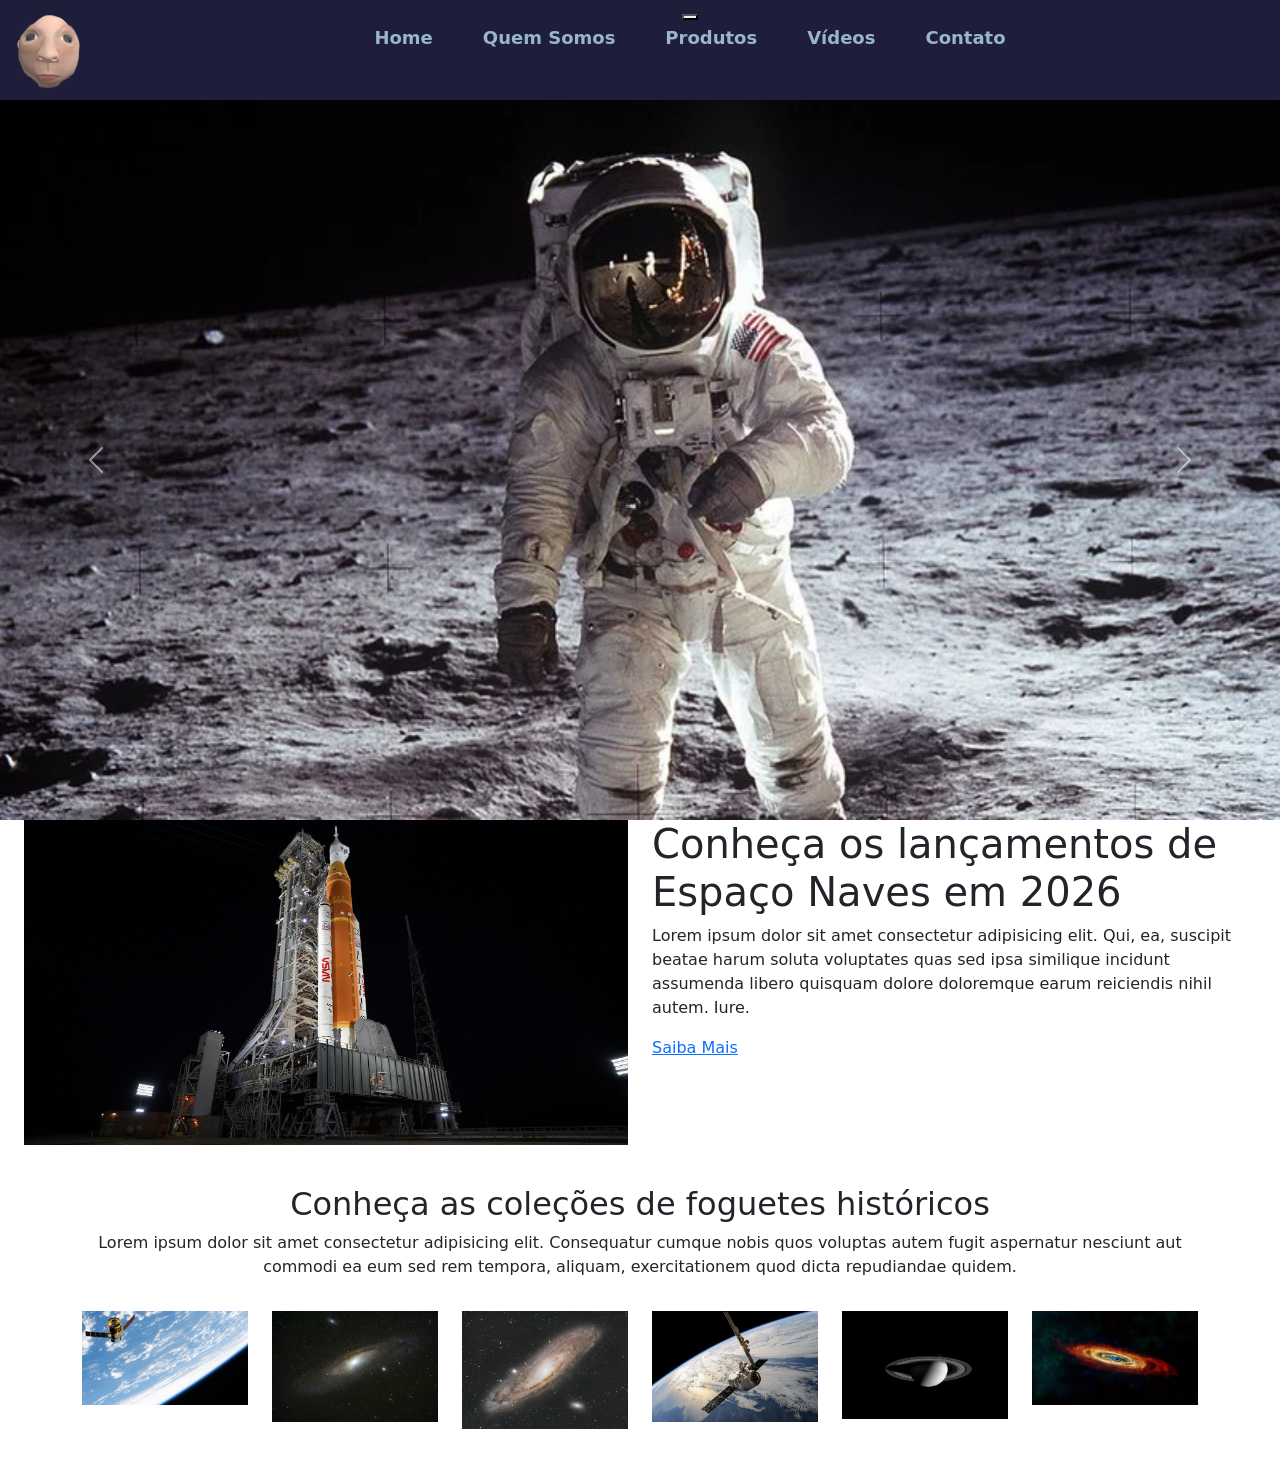
==== Aula/html/index.html @ 18e50215 "Primeiro commit" ====
<!DOCTYPE html>
<html lang="en">

<head>
    <meta charset="UTF-8">
    <meta name="viewport" content="width=device-width, initial-scale=1.0">
    <link rel="stylesheet" href="../css/bootstrap.min.css">
    <link rel="stylesheet" href="../css/style.css">
    <title>..:: Space Developer ::..</title>
</head>

<body>
    <!-- Início Menu -->
    <header id="header">
        <a id="logo" href="index.html"><img src="../../img/imagem.webp" alt="Logo da Empresa Espaço Developer"></a>
        <nav id="nav">
            <button aria-label="Abrir Menu" id="btn-mobile" aria-haspopup="true" aria-controls="menu"
                aria-expanded="false">
                <span id="hamburger" aria-hidden="true"></span>
            </button>
            <ul id="menu" role="menuitem">
                <li role="none"><a class="linkMenu" role="menuitem" href="./index.html" aria-current="page">Home</a>
                </li>
                <li role="none"><a class="linkMenu" role="menuitem" href="./quem_somos.html" target="_blank">Quem
                        Somos</a></li>
                <li role="none"><a class="linkMenu" role="menuitem" href="./produtos.html" target="_blank">Produtos</a>
                </li>
                <li role="none"><a class="linkMenu" role="menuitem" href="./videos.html" target="_blank">Vídeos</a></li>
                <li role="none"><a class="linkMenu" role="menuitem" href="./contato.html" target="_blank">Contato</a>
                </li>
            </ul>
        </nav>
    </header>
    <!-- Fim Menu -->
    <!-- Conteudo Principal -->
    <main id="conteudo">
        <section aria-label="Texto Alternativo" id="hieroglyph"></section>

        <!-- caurosel Página Principal -->
        <section aria-label="Destaques em Banner">
            <div id="carouselExampleInterval" class="carousel slide" data-bs-interval="false">
                <div class="carousel-inner">
                    <div class="carousel-item active" data-bs-interval="800">
                        <img src="../../img/banner-1.jpg" class="d-block w-100" alt="Banner de Destaque 1">
                    </div>
                    <div class="carousel-item" data-bs-interval="600">
                        <img src="../../img/banner-2.png" class="d-block w-100" alt="Banner de Destaque 2">
                    </div>
                    <div class="carousel-item" data-bs-interval="600">
                        <img src="../../img/banner-3.jpg" class="d-block w-100" alt="Banner de Destaque 3">
                    </div>
                    <div class="carousel-item" data-bs-interval="600">
                        <img src="../../img/banner-4.jpg" class="d-block w-100" alt="Banner de Destaque 4">
                    </div>
                </div>
                <button class="carousel-control-prev" type="button" data-bs-target="#carouselExampleInterval" data-bs-slide="prev" aria-label="Voltar Banner">
                    <span class="carousel-control-prev-icon" aria-hidden="true"></span>
                    <span class="visually-hidden">Anterior</span>
                </button>
                <button class="carousel-control-next" type="button" data-bs-target="#carouselExampleInterval" data-bs-slide="next" aria-label="Avançar Banner">
                    <span class="carousel-control-next-icon" aria-hidden="true"></span>
                    <span class="visually-hidden">Próximo</span>
                </button>
            </div>
        </section>
        <!-- Fim carousel-->
        <!-- Inicio Banner -->
        <section class="section-banner-home" aria-label="Chamada Principal">
            <div class="container-fluid">
                <div class="row m-0">
                    <div class="col-12 col-md-6">
                        <figure>
                            <img src="../../img/banner-10.jpg" class="img-fluid" alt="Banner: lançamentos de Espaçonave 2026" loading="lazy">
                        </figure>
                    </div>
                    <div class="col-12 col-md-6">
                        <section class="texto-banner d-none d-md-block" aria-label="Mensagem Principal">
                            <h1>Conheça os lançamentos de Espaço Naves em 2026</h1>
                            <p class="d-none d-md-block">
                                Lorem ipsum dolor sit amet consectetur adipisicing elit. Qui, ea, suscipit beatae harum
                                soluta voluptates quas sed ipsa similique incidunt assumenda libero quisquam dolore
                                doloremque earum reiciendis nihil autem. Iure.
                            </p>
                            <a href="#Saiba mais sobre os lançamentos">Saiba Mais</a>
                        </section>
                    </div>
                </div>
            </div>
        </section>
        <!-- Fim Banner -->
         <!-- Inicio Destaque -->
          <section class="section-destaque py-4">
            <div class="container">
                <div class="row justify-content-center">
                    <div class="col-12 text-center mb-3">
                        <h2>Conheça as coleções de foguetes históricos</h2>
                        <p>
                            Lorem ipsum dolor sit amet consectetur adipisicing elit. Consequatur cumque nobis quos voluptas autem fugit aspernatur nesciunt aut commodi ea eum sed rem tempora, aliquam, exercitationem quod dicta repudiandae quidem.
                        </p>
                    </div>
                    <!-- Inicio Destaque 01 -->
                    <div class="col-6 col-md-2 mb-2">
                        <figure>
                            <a href="./produtos.html" aria-label="Ver detalhes da Espaço Nave Spirit">
                             <img src="../../img/banner-5.jpg" alt="Nave Spirit" class="img-fluid" loading="lazy">
                            </a>
                        </figure>
                    </div>
                    <!--Fim Destaque 01-->
                    <!-- Inicio Destaque 02 -->
                    <div class="col-6 col-md-2 mb-2">
                        <figure>
                            <a href="./produtos.html" aria-label="Ver detalhes da Espaço Nave Spirit">
                             <img src="../../img/banner-6.avif" alt="Nave Spirit" class="img-fluid" loading="lazy">
                            </a>
                        </figure>
                    </div>
                    <!--Fim Destaque 02-->
                    <!-- Inicio Destaque 03 -->
                    <div class="col-6 col-md-2 mb-2">
                        <figure>
                            <a href="./produtos.html" aria-label="Ver detalhes da Espaço Nave Spirit">
                             <img src="../../img/banner-7.jpeg" alt="Nave Spirit" class="img-fluid" loading="lazy">
                            </a>
                        </figure>
                    </div>
                    <!--Fim Destaque 03-->
                    <!-- Inicio Destaque 04 -->
                    <div class="col-6 col-md-2 mb-2">
                        <figure>
                            <a href="./produtos.html" aria-label="Ver detalhes da Espaço Nave Spirit">
                             <img src="../../img/banner-8.png" alt="Nave Spirit" class="img-fluid" loading="lazy">
                            </a>
                        </figure>
                    </div>
                    <!--Fim Destaque 04-->
                    <!-- Inicio Destaque 05 -->
                    <div class="col-6 col-md-2 mb-2">
                        <figure>
                            <a href="./produtos.html" aria-label="Ver detalhes da Espaço Nave Spirit">
                             <img src="../../img/banner-9.jpg" alt="Nave Spirit" class="img-fluid" loading="lazy">
                            </a>
                        </figure>
                    </div>
                    <!--Fim Destaque 05-->
                    <!-- Inicio Destaque 06 -->
                    <div class="col-6 col-md-2 mb-2">
                        <figure>
                            <a href="./produtos.html" aria-label="Ver detalhes da Espaço Nave Spirit">
                             <img src="../../img/banner.jpg" alt="Nave Spirit" class="img-fluid" loading="lazy">
                            </a>
                        </figure>
                    </div>
                    <!--Fim Destaque 06-->
                </div>
            </div>
          </section>
          <!-- Fim Destaque -->

    </main>
<script type="text/javascript" src="../bootstrap/js/bootstrap.bundle.min.js"></script>
</body>
</html>
---- Aula/css/style.css ----
body{
    margin: 0px;
    padding: 0px;
 }

 #header {
    text-align: center;
    height: 100px;
    background-color: rgb(30, 30, 59);
 }

 #header img {
    left: 10px;
    display: flex;
    justify-content: center;
    align-items: center;
    width: 100px;
    float: left;
    
 }

 #main-pagina-home h1 {
    color: black;
    font-weight: bold;
    font-size: 20px;
 }
 #main-pagina-home p{
    color: rgb(9, 10, 22);
    font-size: 15px;
 }

 #nav ul {
    list-style: none;
    margin: 0;
    padding: 0;
    display: flex;
    gap: 50px;
    justify-content: center;
    align-items: center;
 }
 #nav li {
    padding-left: 0;
 }

 #nav a {
    text-decoration: none;
    color: rgb(152, 182, 199);
    font-size: 18px;
    font-weight: bold;
 }
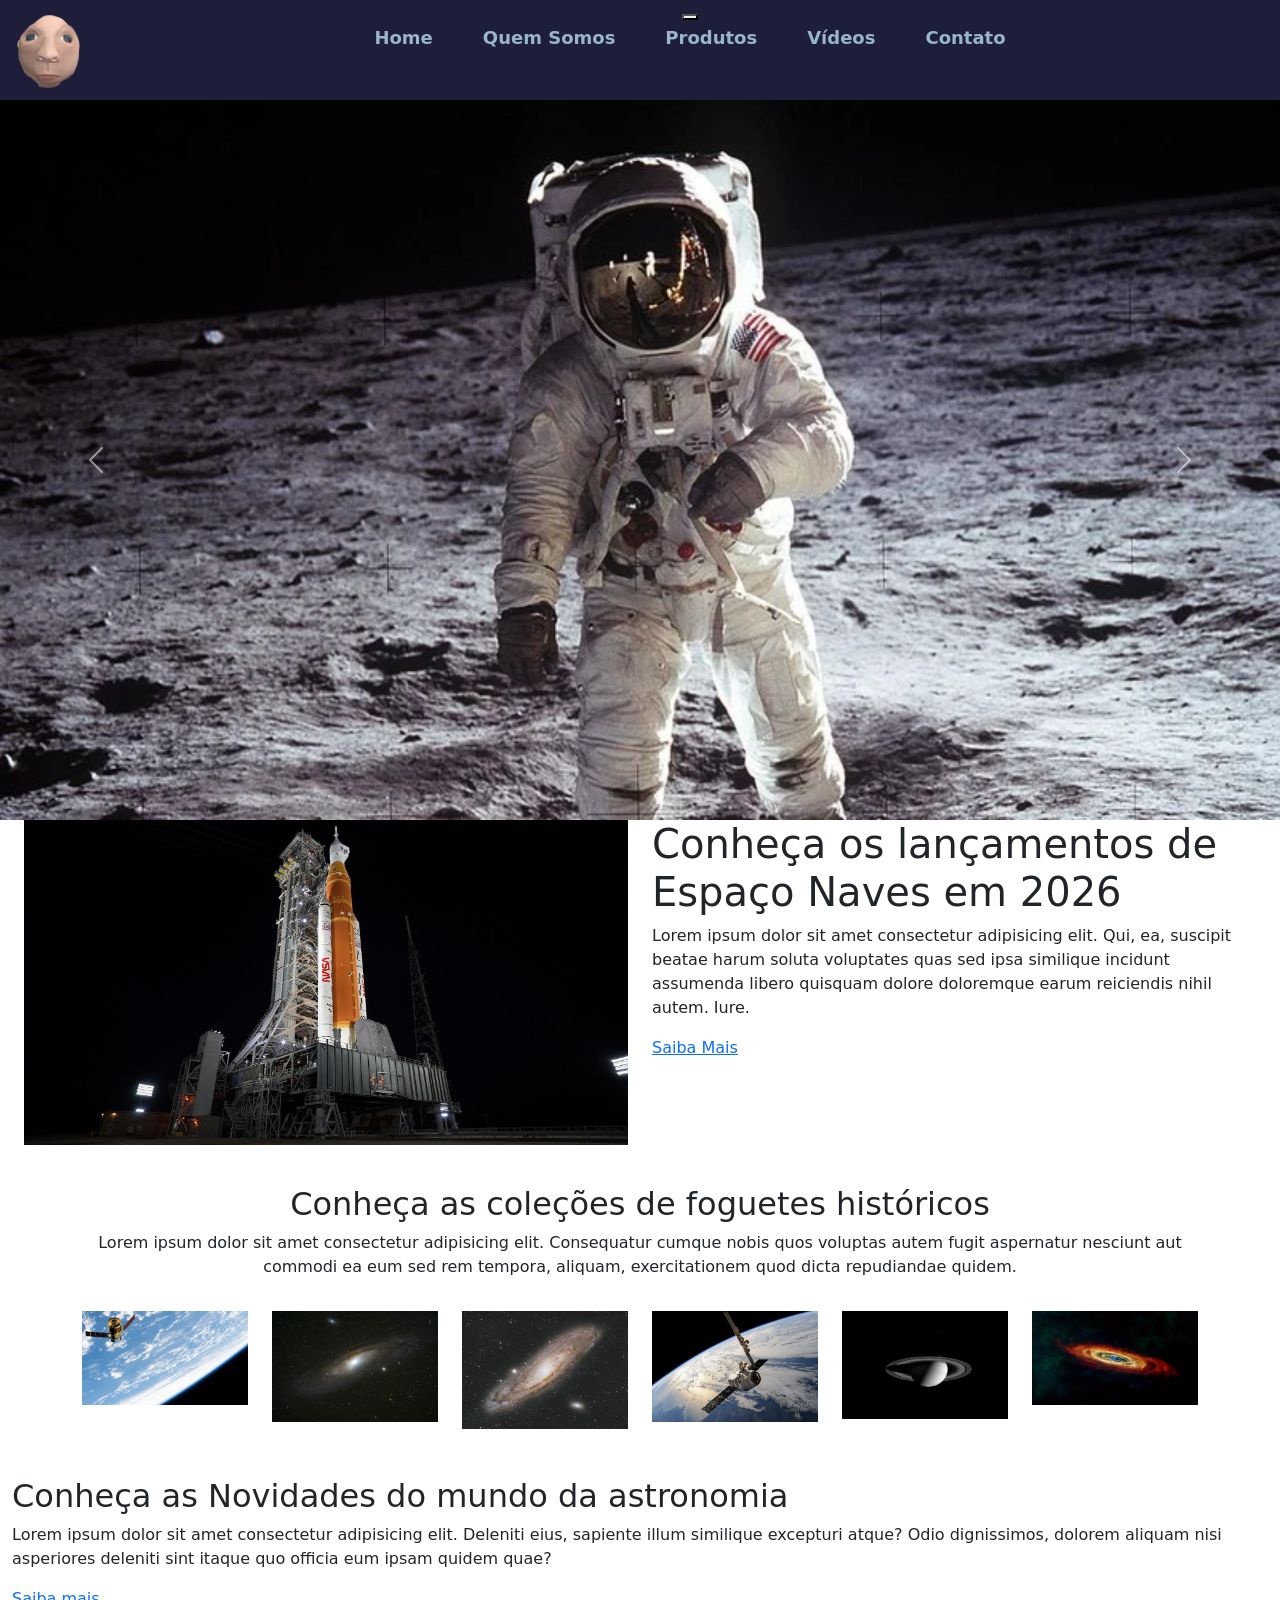
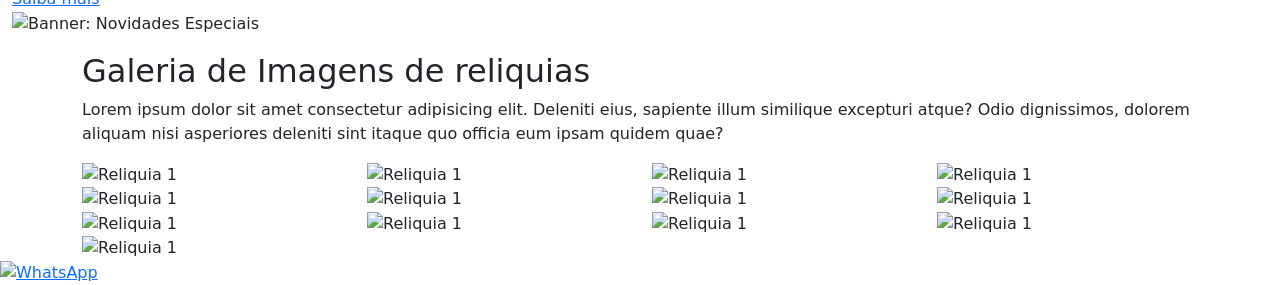
==== commit 77c0b141: "att" ====
--- a/Aula/html/index.html
+++ b/Aula/html/index.html
@@ -156,6 +156,115 @@
             </div>
           </section>
           <!-- Fim Destaque -->
+           <!-- Inicio Novidades -->
+
+            <!-- Fim Novidades -->
+                    <section class="novidades" id="novidades-mobile" aria-label="Novidades">
+            <div class="container-fluid">
+                <div class="row">
+                    <div class="col-6-md">
+                        <section class="text-body" aria-label="texto de novidades">
+                            <h2>Conheça as Novidades do mundo da astronomia</h2>
+                            <p>Lorem ipsum dolor sit amet consectetur adipisicing elit. Deleniti eius, sapiente illum
+                                similique excepturi atque? Odio dignissimos, dolorem aliquam nisi asperiores deleniti
+                                sint
+                                itaque quo officia eum ipsam quidem quae?</p>
+                            <a class="btn-banner" href="#" target="_blank" rel="noopener noreferrer">Saiba mais</a>
+
+                        </section>
+                    </div>
+                    <div class="col-md-6">
+                        <figure>
+                            <img class="img-fluid" src="./img/novidades.jpg" alt="Banner: Novidades Especiais"
+                                width="100%" loading="lazy">
+                        </figure>
+
+                    </div>
+                </div>
+
+            </div>
+
+        </section>
+
+        <section class="Galeria d-flex aling-itens-center" aria-label="Galeria de imagens">
+            <div class="container">
+                <div class="row">
+                    <div class="col-12">
+                        <section class="texto-galeria" aria-label="Introdução a galeria">
+                            <h2>Galeria de Imagens de reliquias </h2>
+                            <p>Lorem ipsum dolor sit amet consectetur adipisicing elit. Deleniti eius, sapiente illum
+                                similique excepturi atque? Odio dignissimos, dolorem aliquam nisi asperiores deleniti
+                                sint
+                                itaque quo officia eum ipsam quidem quae?
+                            </p>
+                        </section>
+                    </div>
+                    <div class="gallery col-6 col-md-3">
+                        <img src="./img/galeria1.jpg" class="img-fluid" alt="Reliquia 1" loading="lazy">
+
+                    </div>
+                    <div class="gallery col-6 col-md-3">
+                        <img src="./img/galeria1.jpg" class="img-fluid" alt="Reliquia 1" loading="lazy">
+
+                    </div>
+                    <div class="gallery col-6 col-md-3">
+                        <img src="./img/galeria1.jpg" class="img-fluid" alt="Reliquia 1" loading="lazy">
+
+                    </div>
+                    <div class="gallery col-6 col-md-3">
+                        <img src="./img/galeria1.jpg" class="img-fluid" alt="Reliquia 1" loading="lazy">
+
+                    </div>
+                    <div class="gallery col-6 col-md-3">
+                        <img src="./img/galeria1.jpg" class="img-fluid" alt="Reliquia 1" loading="lazy">
+
+                    </div>
+                    <div class="gallery col-6 col-md-3">
+                        <img src="./img/galeria1.jpg" class="img-fluid" alt="Reliquia 1" loading="lazy">
+
+                    </div>
+                    <div class="gallery col-6 col-md-3">
+                        <img src="./img/galeria1.jpg" class="img-fluid" alt="Reliquia 1" loading="lazy">
+
+                    </div>
+                    <div class="gallery col-6 col-md-3">
+                        <img src="./img/galeria1.jpg" class="img-fluid" alt="Reliquia 1" loading="lazy">
+
+                    </div>
+                    <div class="gallery col-6 col-md-3">
+                        <img src="./img/galeria1.jpg" class="img-fluid" alt="Reliquia 1" loading="lazy">
+
+                    </div>
+                    <div class="gallery col-6 col-md-3">
+                        <img src="./img/galeria1.jpg" class="img-fluid" alt="Reliquia 1" loading="lazy">
+
+                    </div>
+                    <div class="gallery col-6 col-md-3">
+                        <img src="./img/galeria1.jpg" class="img-fluid" alt="Reliquia 1" loading="lazy">
+
+                    </div>
+                    <div class="gallery col-6 col-md-3">
+                        <img src="./img/galeria1.jpg" class="img-fluid" alt="Reliquia 1" loading="lazy">
+
+                    </div>
+                    <div class="gallery col-6 col-md-3">
+                        <img src="./img/galeria1.jpg" class="img-fluid" alt="Reliquia 1" loading="lazy">
+
+                    </div>
+                </div>
+            </div>
+
+        </section>
+
+        <aside class="Whatsapp" aria-label="Contato rapido via whatsapp">
+            <div class="container-grid logo-whats">
+                <a href="https://wa.me/5511999999999" target="_blank" rel="noopener noreferrer">
+                    <img class="pulse" src="./icon/WhatsApp.svg.webp"  alt="WhatsApp" loading="lazy">
+                </a>
+            </div>
+
+
+        </aside>
 
     </main>
 <script type="text/javascript" src="../bootstrap/js/bootstrap.bundle.min.js"></script>
